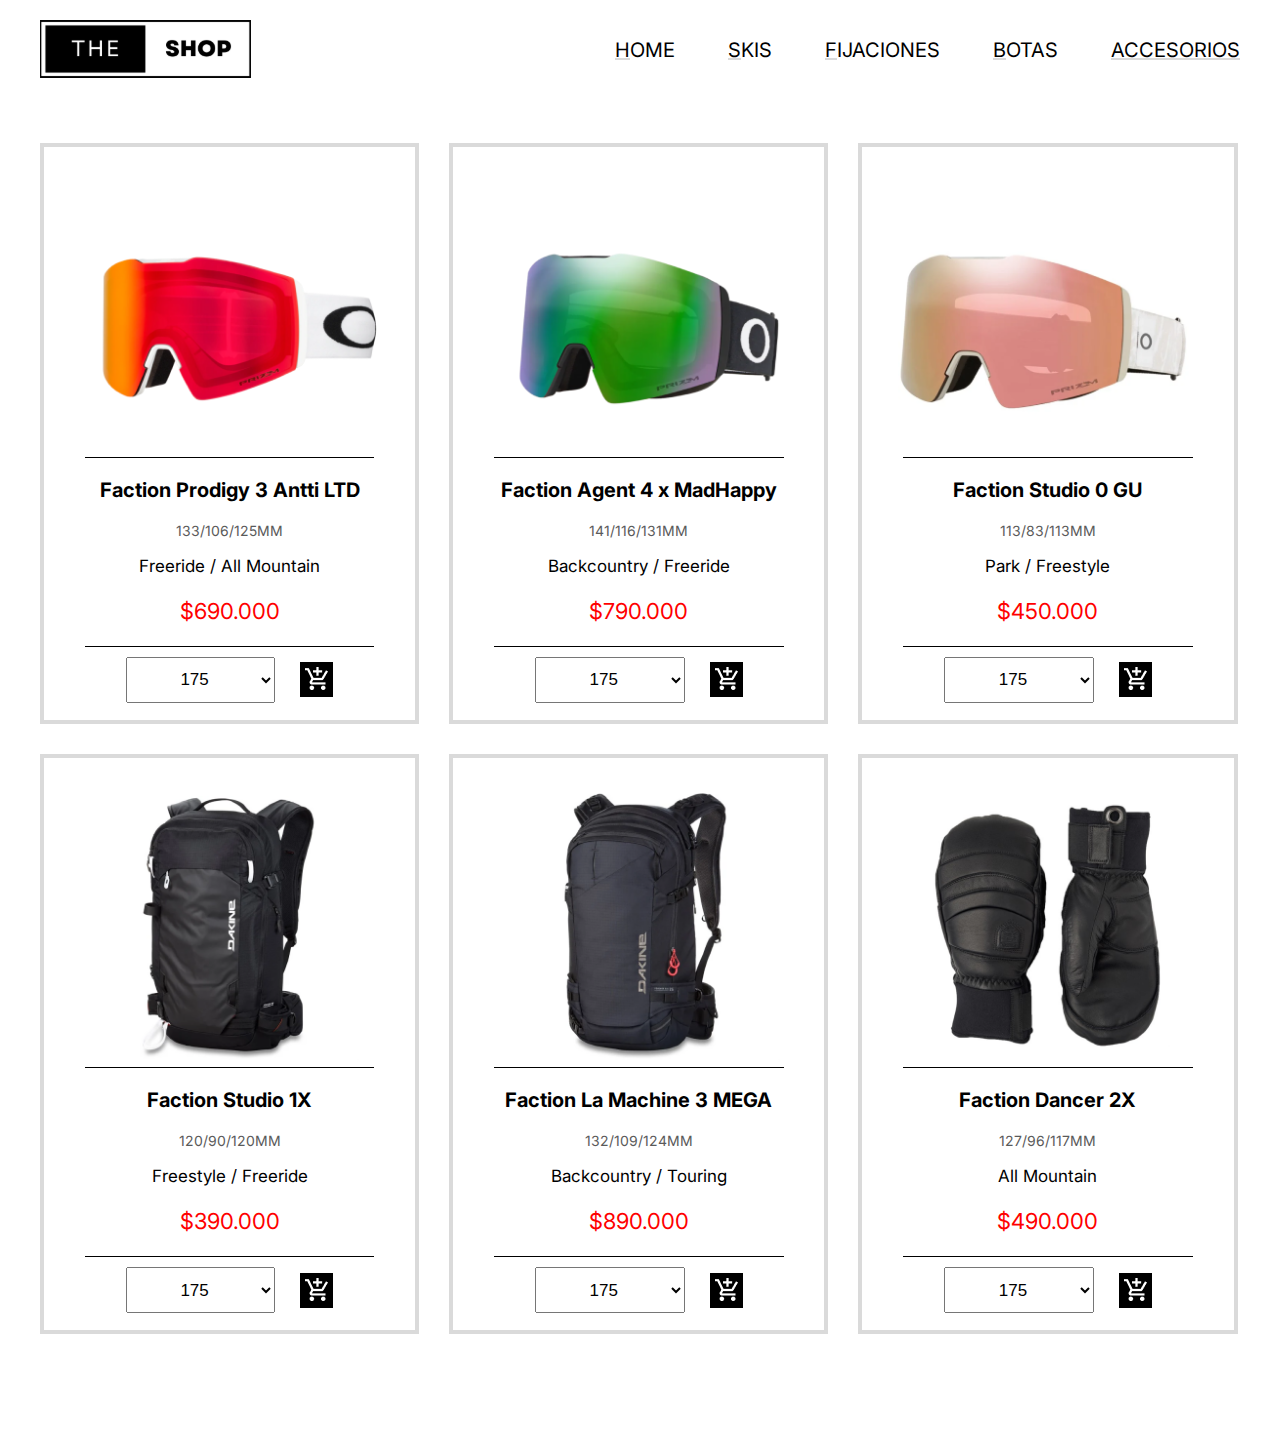
==== accesorios.html @ 1efed8c3 "First Commit" ====
<!DOCTYPE html>
<html lang="en">
<head>
    <meta charset="UTF-8">
    <meta http-equiv="X-UA-Compatible" content="IE=edge">
    <meta name="viewport" content="width=device-width, initial-scale=1.0">
    <style>
        @import url('https://fonts.googleapis.com/css2?family=Inter:wght@500;600&display=swap');
      </style>
    <link rel="stylesheet" href="style.css">
    <title>The Shop</title>
</head>
<body>
   <div class="wrapper">
        <header>
            <a href="index.html"><img src="images/logo.svg" alt=""></a>
            <nav>
                <ul>
                    <li><a href="index.html"><span>H</span>OME</a></li>
                    <li><a href="skis.html"><span>S</span>KIS</a></li>
                    <li><a href="fijaciones.html"><span>F</span>IJACIONES</a></li>
                    <li><a href="botas.html"><span>B</span>OTAS</a></li>
                    <li><a class="current" href="accesorios.html"><span>A</span>CCESORIOS</a></li>
                </ul>
            </nav>
        </header>
        <main class="prods-main">
            <div class="cards">
                <div class="card">
                    <div class="prod-img">
                        <img src="images/acc-1.png" alt="">
                    </div>
                    <div class="prod-txt">
                        <h3 class="prod-name">Faction Prodigy 3 Antti LTD</h3>
                        <p class="prod-descr">133/106/125MM</p>
                        <p class="prod-type">Freeride / All Mountain</p>
                        <p class="price">$690.000</p>
                    </div>
                    <div class="prod-inter">
                        <select name="languages" id="lang">
                            <option value="175">175</option>
                            <option value="182">182</option>
                            <option value="188">188</option>
                        </select>
                        <button>
                            <a href="#"><img src="images/carrito.png" alt=""></a>
                        </button>
                    </div>
                </div>
                <div class="card">
                    <div class="prod-img">
                        <img src="images/acc-2.png" alt="">
                    </div>
                    <div class="prod-txt">
                        <h3 class="prod-name">Faction Agent 4 x MadHappy</h3>
                        <p class="prod-descr">141/116/131MM</p>
                        <p class="prod-type">Backcountry / Freeride</p>
                        <p class="price">$790.000</p>
                    </div>
                    <div class="prod-inter">
                        <select name="languages" id="lang">
                            <option value="175">175</option>
                            <option value="182">182</option>
                            <option value="188">188</option>
                        </select>
                        <button>
                            <a href="#"><img src="images/carrito.png" alt=""></a>
                        </button>
                    </div>
                </div>
                <div class="card">
                    <div class="prod-img">
                        <img src="images/acc-3.png" alt="">
                    </div>
                    <div class="prod-txt">
                        <h3 class="prod-name">Faction Studio 0 GU</h3>
                        <p class="prod-descr">113/83/113MM</p>
                        <p class="prod-type">Park / Freestyle</p>
                        <p class="price">$450.000</p>
                    </div>
                    <div class="prod-inter">
                        <select name="languages" id="lang">
                            <option value="175">175</option>
                            <option value="182">182</option>
                            <option value="188">188</option>
                        </select>
                        <button>
                            <a href="#"><img src="images/carrito.png" alt=""></a>
                        </button>
                    </div>
                </div>
                <div class="card">
                    <div class="prod-img">
                        <img src="images/acc-4.png" alt="">
                    </div>
                    <div class="prod-txt">
                        <h3 class="prod-name">Faction Studio 1X</h3>
                        <p class="prod-descr">120/90/120MM</p>
                        <p class="prod-type">Freestyle / Freeride</p>
                        <p class="price">$390.000</p>
                    </div>
                    <div class="prod-inter">
                        <select name="languages" id="lang">
                            <option value="175">175</option>
                            <option value="182">182</option>
                            <option value="188">188</option>
                        </select>
                        <button>
                            <a href="#"><img src="images/carrito.png" alt=""></a>
                        </button>
                    </div>
                </div>
                <div class="card">
                    <div class="prod-img">
                        <img src="images/acc-5.png" alt="">
                    </div>
                    <div class="prod-txt">
                        <h3 class="prod-name">Faction La Machine 3 MEGA</h3>
                        <p class="prod-descr">132/109/124MM</p>
                        <p class="prod-type">Backcountry / Touring</p>
                        <p class="price">$890.000</p>
                    </div>
                    <div class="prod-inter">
                        <select name="languages" id="lang">
                            <option value="175">175</option>
                            <option value="182">182</option>
                            <option value="188">188</option>
                        </select>
                        <button>
                            <a href="#"><img src="images/carrito.png" alt=""></a>
                        </button>
                    </div>
                </div>
                <div class="card">
                    <div class="prod-img">
                        <img src="images/acc-6.png" alt="">
                    </div>
                    <div class="prod-txt">
                        <h3 class="prod-name">Faction Dancer 2X</h3>
                        <p class="prod-descr">127/96/117MM</p>
                        <p class="prod-type">All Mountain</p>
                        <p class="price">$490.000</p>
                    </div>
                    <div class="prod-inter">
                        <select name="languages" id="lang">
                            <option value="175">175</option>
                            <option value="182">182</option>
                            <option value="188">188</option>
                        </select>
                        <button>
                            <a href="#"><img src="images/carrito.png" alt=""></a>
                        </button>
                    </div>
                </div>
            </div>
        </main>
   </div> 
</body>
</html>
---- style.css ----
/* Comun */

html {
    font-size: 62.5%;
}

body {
    margin: 0;
    font-family: 'Inter';
}

.wrapper {
    max-width: 1200px;
    margin: 0 auto;
}

header {
    display: flex;
    justify-content: space-between;
    align-items: center;
    margin-top: 2em;
}

header img {
    width: 21.1em;
}

header nav ul {
    display: flex;
    justify-content: space-around;
    list-style: none;
    margin: 0;
}

li {
    margin-left: 5.3em;
}

a span {
    text-decoration: underline 0.1em #DADADA;
}

li a {
    text-decoration: none #DADADA;
    font-size: 2rem;
    font-weight: 'Medium';
    color: black;
}

li a:hover {
    text-decoration: underline 0.1em #DADADA;
    transition: 1s;
}

.current {
    text-decoration: underline 0.1em #DADADA
}


/* HOME */

.home-main {
    display: flex;
    align-items: center;
    gap: 4em;
    margin-top: 6.3em;
}

.hero-img {
    width: 55%;
}

.hero-col-2 {
    display: flex;
    flex-direction: column;
    align-items: center;
    justify-content: center;
    height: fit-content;
}

.hero-txt-a {
    margin: 0;
    font-size: 3.5rem;
    font-weight: 'Semi Bold';
}

.hero-txt-b {
    margin: 0;
    font-size: 3.1rem;
    font-weight: 'Semi Bold';
    margin-bottom: 1.3em;
}

.cta {
    font-size: 2.4rem;
    font-weight: 'Medium';
    margin-bottom: 2em;
}

.btn-blk {
    width: 9em;
    color: white;
    background-color: black;
    font-size: 2rem;
    font-weight: 'Medium';
    padding: 0.65em 1.5em;
    text-align: center;
    text-decoration: none;
}

.btn-wht {
    color: black;
    background-color: white;
    font-size: 2rem;
    font-weight: 'Medium';
    padding: 0.65em 1.5em;
    text-align: center;
    border: solid 2px black;
    text-decoration: none;
}

.btn-container {
    margin-top: 0em;
    display: flex;
    gap: 4em;
}

.btn-col-1,
.btn-col-2 {
    display: flex;
    flex-direction: column;
    gap: 3.5em;
}

.marcas {
    display: flex;
    align-items: center;
    justify-content: center;
    margin-top: 5em;
    margin-left: 3.2em;
    gap: 12em;
}

.marcas-col-1,
.marcas-col-2 {
    display: flex;
    flex-direction: column;
    align-items: center;
    gap: 4em;
}

.grids {
    display: flex;
    flex-direction: column;
    align-items: center;
    justify-content: center;
}

/* PRODS */

.prods-main {
    margin-top: 6.3em;
    margin-bottom: 10em;
}

.cards {
    display: flex;
    flex-wrap: wrap;
    gap: 3em;
    width: 100%;
}

.card {
    width: 31.6%;
    display: flex;
    flex-direction: column;
    align-items: center;
    border: 0.4em solid #DADADA;
    box-sizing: border-box;
}

.card:hover {
    border: 0.4em solid black;
    transition: 0.7s;
}

.prod-img {
    max-width: 100%;
    cursor: pointer;
}

.prod-img img {
    max-width: 100%;
}

.prod-txt {
    text-align: center;
    width: 78%;
    border-top: 0.1em solid black;
    border-bottom: 0.1em solid black;
}

.prod-descr {
    font-size: 1.4rem;
    font-weight: 'medium';
    color: #5A5A5A;
}

.prod-name {
    font-size: 2rem;
    font-weight: 'medium';
}

.prod-type {
    font-size: 1.7rem;
    font-weight: 'medium';
}

.price {
    font-size: 2.2rem;
    font-weight: 'medium';
    color: red;
}

.prod-inter {
    margin-top: 1em;
    margin-bottom: 1.7em;
    display: flex;
    align-items: center;
    gap: 2.5em;
}

.prod-inter button {
    background-color: black;
    color: inherit;
    border: none;
    padding: 0.5em;
    font: inherit;
    cursor: pointer;
    outline: inherit;
}

.prod-inter select {
    width: 8.8em;
    height: 2.7em;
    text-align: center;
    font-size: 1.7rem;
    font-weight: 'medium';
    cursor: pointer;
}
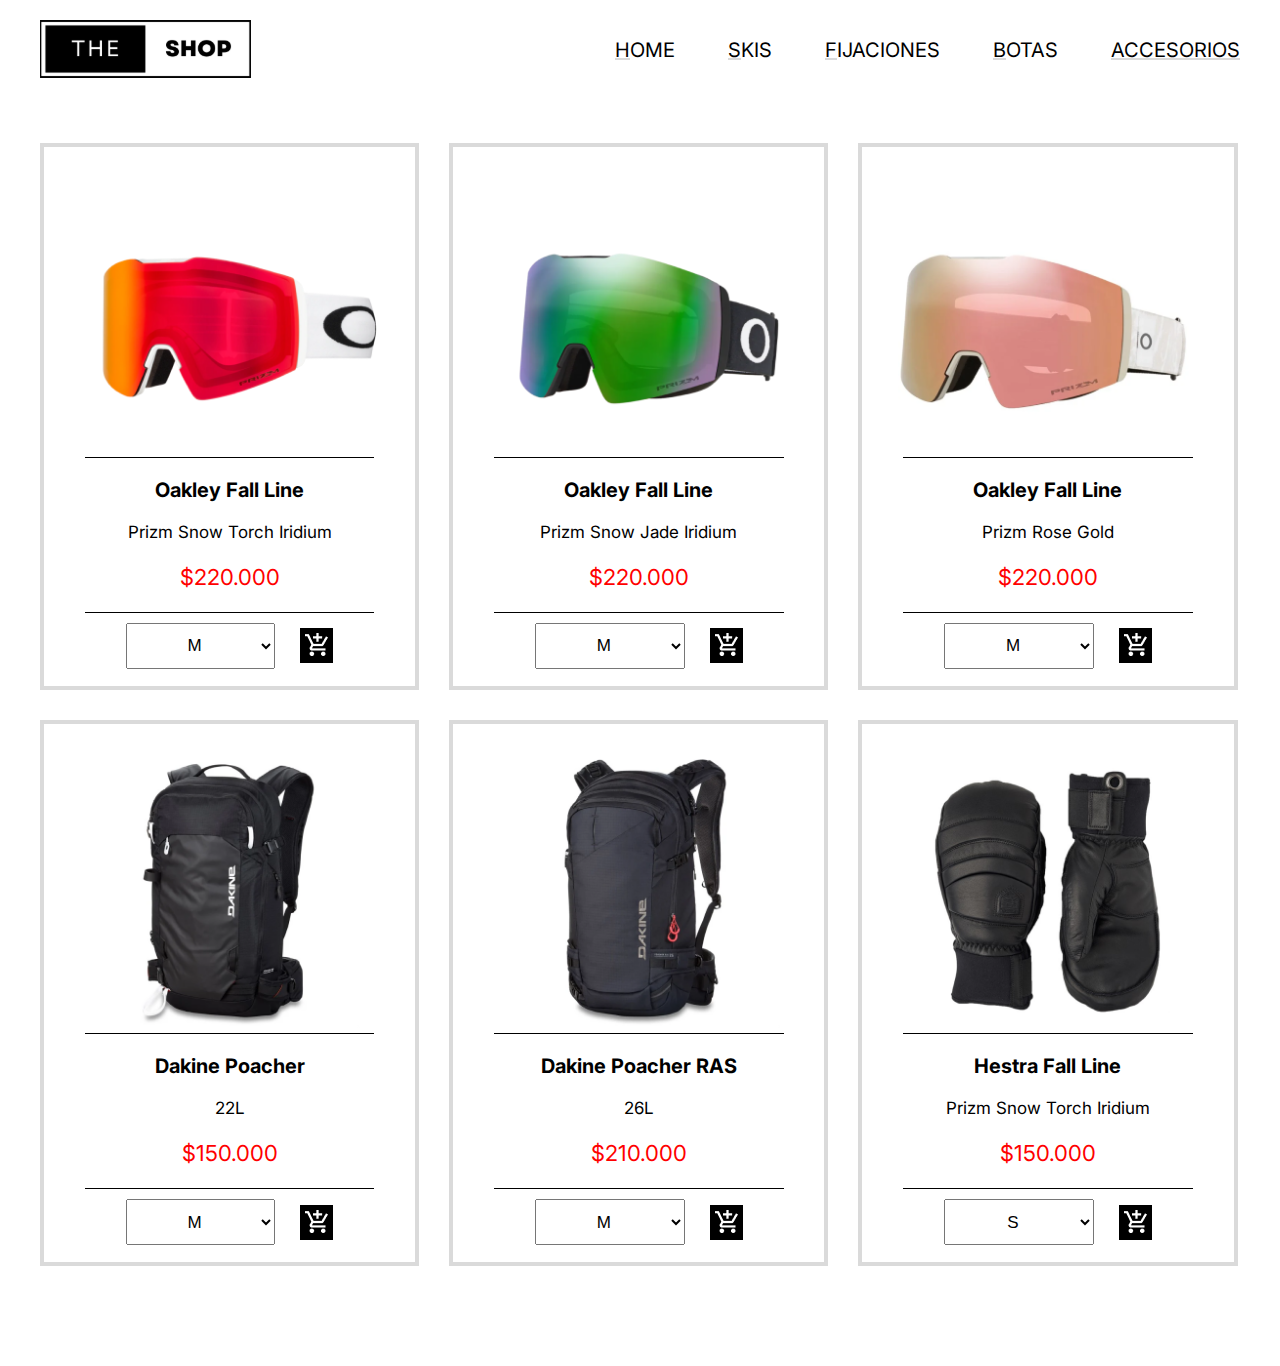
==== commit d44116aa: "Add files via upload" ====
--- a/accesorios.html
+++ b/accesorios.html
@@ -31,16 +31,14 @@
                         <img src="images/acc-1.png" alt="">
                     </div>
                     <div class="prod-txt">
-                        <h3 class="prod-name">Faction Prodigy 3 Antti LTD</h3>
-                        <p class="prod-descr">133/106/125MM</p>
-                        <p class="prod-type">Freeride / All Mountain</p>
-                        <p class="price">$690.000</p>
+                        <h3 class="prod-name">Oakley Fall Line</h3>
+                        <p class="prod-type">Prizm Snow Torch Iridium</p> 
+                        <p class="price">$220.000</p>
                     </div>
                     <div class="prod-inter">
                         <select name="languages" id="lang">
-                            <option value="175">175</option>
-                            <option value="182">182</option>
-                            <option value="188">188</option>
+                            <option value="M">M</option>
+                            <option value="L">L</option>
                         </select>
                         <button>
                             <a href="#"><img src="images/carrito.png" alt=""></a>
@@ -52,16 +50,14 @@
                         <img src="images/acc-2.png" alt="">
                     </div>
                     <div class="prod-txt">
-                        <h3 class="prod-name">Faction Agent 4 x MadHappy</h3>
-                        <p class="prod-descr">141/116/131MM</p>
-                        <p class="prod-type">Backcountry / Freeride</p>
-                        <p class="price">$790.000</p>
+                        <h3 class="prod-name">Oakley Fall Line</h3>
+                        <p class="prod-type">Prizm Snow Jade Iridium</p> 
+                        <p class="price">$220.000</p>
                     </div>
                     <div class="prod-inter">
                         <select name="languages" id="lang">
-                            <option value="175">175</option>
-                            <option value="182">182</option>
-                            <option value="188">188</option>
+                            <option value="M">M</option>
+                            <option value="L">L</option>
                         </select>
                         <button>
                             <a href="#"><img src="images/carrito.png" alt=""></a>
@@ -73,16 +69,14 @@
                         <img src="images/acc-3.png" alt="">
                     </div>
                     <div class="prod-txt">
-                        <h3 class="prod-name">Faction Studio 0 GU</h3>
-                        <p class="prod-descr">113/83/113MM</p>
-                        <p class="prod-type">Park / Freestyle</p>
-                        <p class="price">$450.000</p>
+                        <h3 class="prod-name">Oakley Fall Line</h3>
+                        <p class="prod-type">Prizm Rose Gold</p> 
+                        <p class="price">$220.000</p>
                     </div>
                     <div class="prod-inter">
                         <select name="languages" id="lang">
-                            <option value="175">175</option>
-                            <option value="182">182</option>
-                            <option value="188">188</option>
+                            <option value="M">M</option>
+                            <option value="L">L</option>
                         </select>
                         <button>
                             <a href="#"><img src="images/carrito.png" alt=""></a>
@@ -94,16 +88,14 @@
                         <img src="images/acc-4.png" alt="">
                     </div>
                     <div class="prod-txt">
-                        <h3 class="prod-name">Faction Studio 1X</h3>
-                        <p class="prod-descr">120/90/120MM</p>
-                        <p class="prod-type">Freestyle / Freeride</p>
-                        <p class="price">$390.000</p>
+                        <h3 class="prod-name">Dakine Poacher</h3>
+                        <p class="prod-type">22L</p> 
+                        <p class="price">$150.000</p>
                     </div>
                     <div class="prod-inter">
                         <select name="languages" id="lang">
-                            <option value="175">175</option>
-                            <option value="182">182</option>
-                            <option value="188">188</option>
+                            <option value="M">M</option>
+                            <option value="L">L</option>
                         </select>
                         <button>
                             <a href="#"><img src="images/carrito.png" alt=""></a>
@@ -115,16 +107,14 @@
                         <img src="images/acc-5.png" alt="">
                     </div>
                     <div class="prod-txt">
-                        <h3 class="prod-name">Faction La Machine 3 MEGA</h3>
-                        <p class="prod-descr">132/109/124MM</p>
-                        <p class="prod-type">Backcountry / Touring</p>
-                        <p class="price">$890.000</p>
+                        <h3 class="prod-name">Dakine Poacher RAS</h3>
+                        <p class="prod-type">26L</p> 
+                        <p class="price">$210.000</p>
                     </div>
                     <div class="prod-inter">
                         <select name="languages" id="lang">
-                            <option value="175">175</option>
-                            <option value="182">182</option>
-                            <option value="188">188</option>
+                            <option value="M">M</option>
+                            <option value="L">L</option>
                         </select>
                         <button>
                             <a href="#"><img src="images/carrito.png" alt=""></a>
@@ -136,16 +126,16 @@
                         <img src="images/acc-6.png" alt="">
                     </div>
                     <div class="prod-txt">
-                        <h3 class="prod-name">Faction Dancer 2X</h3>
-                        <p class="prod-descr">127/96/117MM</p>
-                        <p class="prod-type">All Mountain</p>
-                        <p class="price">$490.000</p>
+                        <h3 class="prod-name">Hestra Fall Line</h3>
+                        <p class="prod-type">Prizm Snow Torch Iridium</p> 
+                        <p class="price">$150.000</p>
                     </div>
                     <div class="prod-inter">
                         <select name="languages" id="lang">
-                            <option value="175">175</option>
-                            <option value="182">182</option>
-                            <option value="188">188</option>
+                            <option value="S">S</option>
+                            <option value="M">M</option>
+                            <option value="L">L</option>
+                            <option value="XL">XL</option>
                         </select>
                         <button>
                             <a href="#"><img src="images/carrito.png" alt=""></a>
